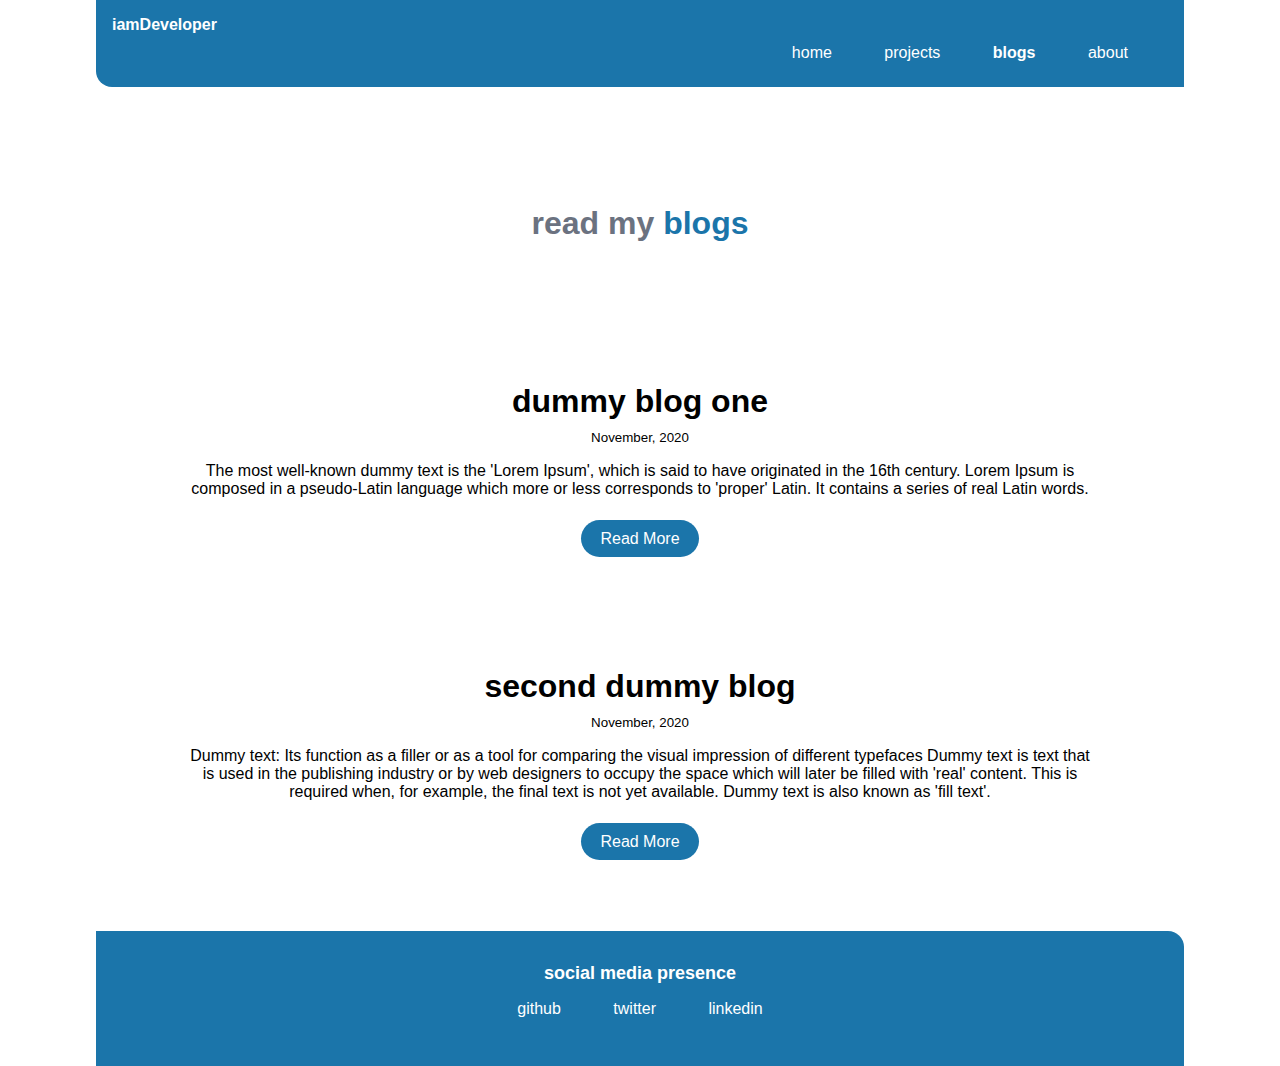
==== blogs.html @ 6f5d2e99 "basic website has been built" ====
<!DOCTYPE html>
<html lang="en">
  <head>
    <meta charset="UTF-8" />
    <meta name="viewport" content="width=device-width, initial-scale=1.0" />
    <link href="css/styles.css" rel="stylesheet" />
    <title>Home | Student Portfolio</title>
  </head>
  <body>
    <nav class="navigation container">
      <div class="nav-brand"><a href="index.html">iamDeveloper</a></div>
      <ul class="list-non-bullet nav-pills">
        <li class="list-item-inline">
          <a class="link" href="index.html">home</a>
        </li>
        <li class="list-item-inline">
          <a class="link" href="projects.html">projects</a>
        </li>
        <li class="list-item-inline">
          <a class="link link-active" href="blogs.html">blogs</a>
        </li>
        <li class="list-item-inline">
          <a class="link" href="about.html">about</a>
        </li>
      </ul>
    </nav>

    <header class="hero">
      <h1 class="hero-heading">
        read my <span class="heading-inverted">blogs</span>
      </h1>
    </header>

    <ul class="list-non-bullet">
      <li>
        <article class="showcase-list container container-center">
          <h1>dummy blog one</h1>
          <small>November, 2020</small>
          <p>
            The most well-known dummy text is the 'Lorem Ipsum', which is said
            to have originated in the 16th century. Lorem Ipsum is composed in a
            pseudo-Latin language which more or less corresponds to 'proper'
            Latin. It contains a series of real Latin words.
          </p>

          <a class="link link-primary" href="./dummy-blog.html">Read More</a>
        </article>
      </li>

      <li>
        <article class="showcase-list container container-center">
          <h1>second dummy blog</h1>
          <small>November, 2020</small>
          <p>
            Dummy text: Its function as a filler or as a tool for comparing the
            visual impression of different typefaces Dummy text is text that is
            used in the publishing industry or by web designers to occupy the
            space which will later be filled with 'real' content. This is
            required when, for example, the final text is not yet available.
            Dummy text is also known as 'fill text'.
          </p>

          <a
            class="link link-primary"
            href="https://tanaypratap.substack.com/p/15-lpa-web-dev-job-checklist"
            >Read More</a
          >
        </article>
      </li>
    </ul>

    <footer class="footer">
      <div class="footer-header">social media presence</div>
      <ul class="social-links list-non-bullet">
        <li class="list-item-inline">
          <a class="link" href="https://github.com/codewithmanas/"> github </a>
        </li>
        <li class="list-item-inline">
          <a class="link" href="https://twitter.com/holaaa_manas/"> twitter </a>
        </li>
        <li class="list-item-inline">
          <a class="link" href="https://www.linkedin.com/in/imanas96">
            linkedin
          </a>
        </li>
      </ul>
    </footer>
  </body>
</html>
---- css/styles.css ----
@import url('https://fonts.googleapis.com/css2?family=Poppins:wght@300;400;500;600;700&display=swap');

:root {
    --primary-color: #1B75AA;
    --off-white: #EBEBEB;
    --dark-gray: #6B7280;
}

hr {
    margin: 2rem 0rem;
  }


body {
    font-family: "Montserrat", sans-serif;
    margin: 0px auto;
    max-width: 85%;
    width: 100%;
}

/** container **/
.container {
    padding: 0rem 1rem;
}

.container-center {
    max-width: 900px;
    width: 100%;
    margin: auto;
  }
  
  /** links **/
  .link {
    box-sizing: border-box;
    text-decoration: none;
    padding: 0.5rem 1rem;
  }
  
  .link-primary {
    max-width: 140px;
    padding: 0.6rem 1.2rem;
    background-color: var(--primary-color);
    color: #fff;
    margin: 1rem auto;
    border-radius: 2rem;
  }
  
  .link-secondary {
    max-width: 140px;
    margin: 1rem;
    padding: 0.6rem 1.2rem;
    border-radius: 2rem;
    border: 1px solid var(--primary-color);
    color: var(--primary-color);
  }
  
  /** look into BEM naming convention for CSS **/
  
  /** lists **/
  
  .list-non-bullet {
    list-style: none;
    padding-inline-start: 0px;
  }
  
  .list-item-inline {
    display: inline;
    padding: 0rem 0.5rem;
  }
  
  /** navigation **/
  
  .navigation {
    background-color: var(--primary-color);
    color: #fff;
    padding: 1rem;
    border-bottom-left-radius: 1rem;
  }
  
  .navigation .nav-brand {
    font-weight: bold;
  }
  
  .nav-brand a {
    text-decoration: none;
    color: inherit;
  }
  
  .navigation .nav-pills {
    text-align: right;
    margin: 0.6rem 1rem;
  }
  
  .navigation .link {
    color: white;
  }
  
  .navigation .link-active {
    font-weight: bold;
  }
  
  /** header **/
  
  .hero {
    padding: 2rem;
    padding-top: 5rem;
  }
  
  .hero .hero-img {
    max-width: 80%;
    width: 550px;
    display: block;
    margin: auto;
  }
  
  .hero .hero-heading {
    text-align: center;
    padding-top: 1rem;
    color: var(--dark-gray);
  }
  
  .hero .hero-heading .heading-inverted {
    color: var(--primary-color);
  }
  
  /** sections **/
  
  .section {
    padding: 2rem;
    margin: 2rem 0;
    border-radius: 1rem;
    text-align: center;
  }
  
  .section h1 {
    text-align: center;
  }
  
  .ow {
    background-color: var(--off-white);
  }
  
  /** footers **/
  
  .footer {
    background-color: var(--primary-color);
    padding: 2rem 1rem;
    text-align: center;
    color: white;
    border-top-right-radius: 1rem;
  }
  
  .footer .link {
    color: white;
  }
  
  .footer .footer-header {
    font-weight: bold;
    font-size: large;
  }
  
  .footer ul {
    padding-inline-start: 0px;
  }
  
  /** projects **/
  .showcase-list {
    /* padding: 2rem; */
    padding: 2rem;
    border-radius: 1rem;
    text-align: center;
    margin: 3rem auto;
  }
  .showcase-list h1 {
    margin: 0.5rem;
  }
  
  .showcase-list p {
    padding-bottom: 1rem;
  }
  
  /** blogs **/
  
  .showcase-blog {
    padding-bottom: 6rem;
  }
  
  @media (max-width: 900px) {
    body {
      max-width: 95%;
      width: 100%;
    }
  
    .list-item-inline {
      display: inline;
      padding: 0rem;
    }
  
    .container-center {
      width: auto;
    }
  
    .link-primary {
      display: block;
    }
  }
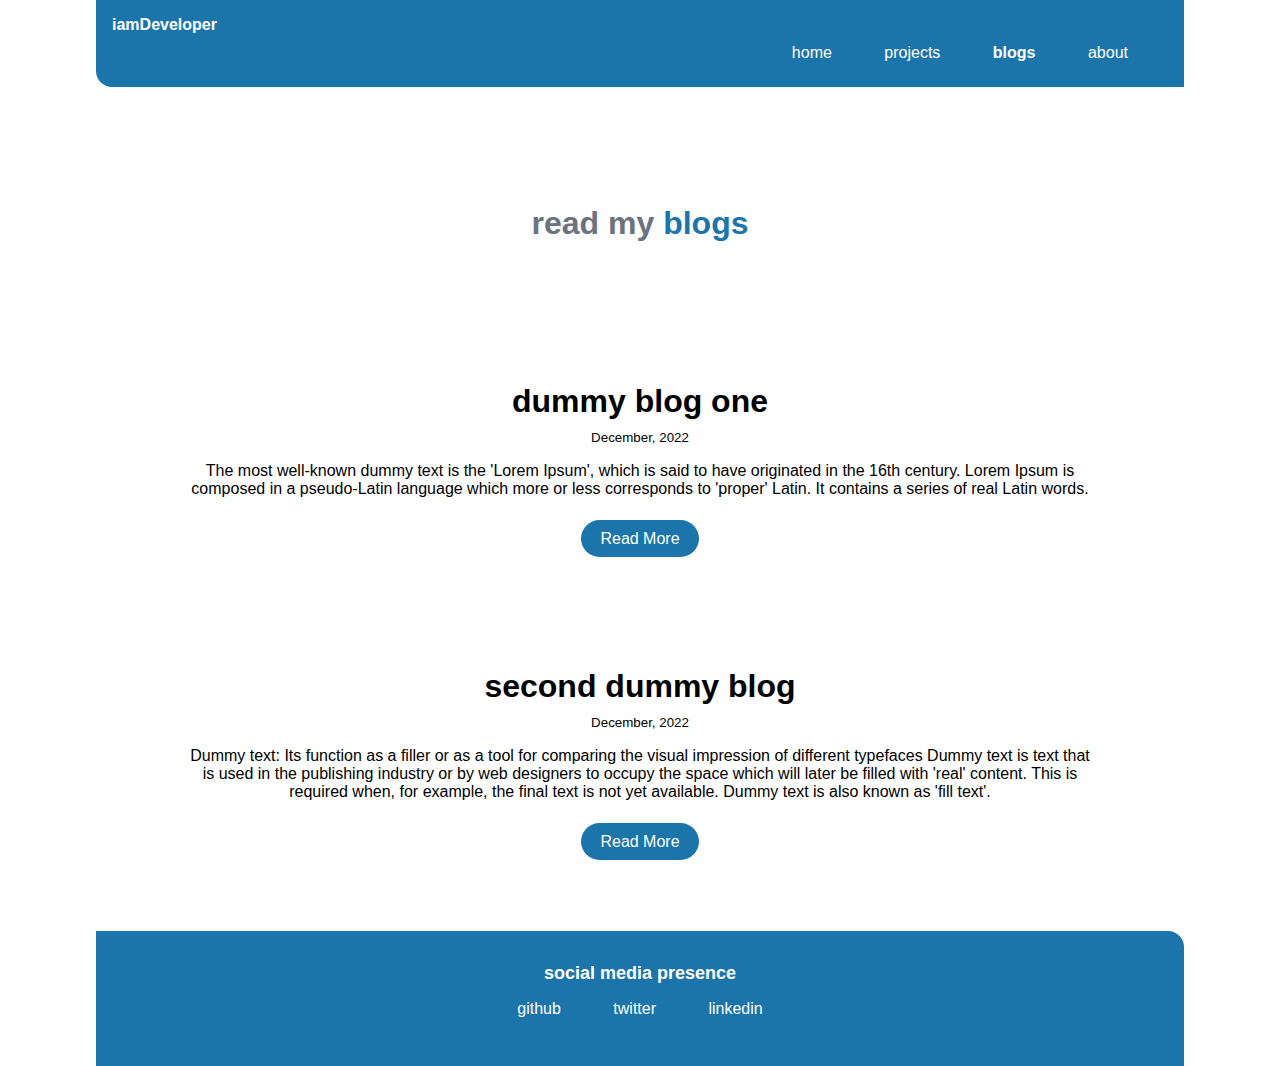
==== commit d43aa369: "fix: basic correction in website" ====
--- a/blogs.html
+++ b/blogs.html
@@ -35,7 +35,7 @@
       <li>
         <article class="showcase-list container container-center">
           <h1>dummy blog one</h1>
-          <small>November, 2020</small>
+          <small>December, 2022</small>
           <p>
             The most well-known dummy text is the 'Lorem Ipsum', which is said
             to have originated in the 16th century. Lorem Ipsum is composed in a
@@ -50,7 +50,7 @@
       <li>
         <article class="showcase-list container container-center">
           <h1>second dummy blog</h1>
-          <small>November, 2020</small>
+          <small>December, 2022</small>
           <p>
             Dummy text: Its function as a filler or as a tool for comparing the
             visual impression of different typefaces Dummy text is text that is
@@ -62,7 +62,7 @@
 
           <a
             class="link link-primary"
-            href="https://tanaypratap.substack.com/p/15-lpa-web-dev-job-checklist"
+            href="https://dev.to"
             >Read More</a
           >
         </article>
